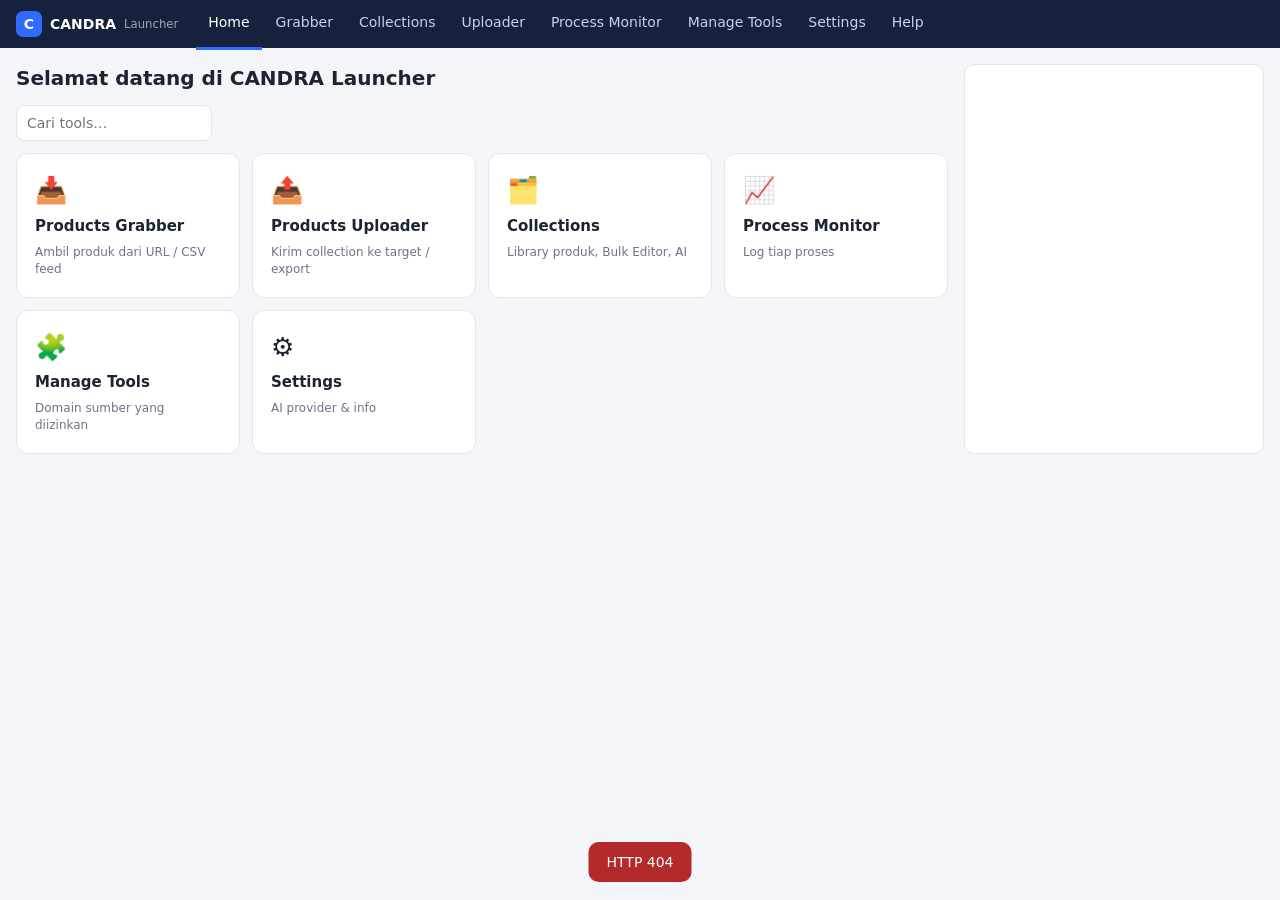
==== static/index.html @ fc0543c5 "CANDRA Launcher v0.7.0 Co-Authored-By: Claude Sonnet 5.5 <noreply@anthropic.com> Claude-Session: htt" ====
<!doctype html>
<html lang="id">
<head>
<meta charset="utf-8">
<meta name="viewport" content="width=device-width, initial-scale=1">
<title>CANDRA Launcher</title>
<link rel="stylesheet" href="/static/app.css">
</head>
<body>
<header class="topbar">
  <div class="brand"><span class="logo">C</span><b>CANDRA</b><small>Launcher</small></div>
  <nav id="nav"></nav>
  <div class="ver" id="ver"></div>
</header>
<main id="view"></main>
<div id="toast" class="toast" hidden></div>
<div id="modal" class="modal" hidden></div>
<script src="/static/app.js"></script>
</body>
</html>
---- static/app.css ----
:root{--bg:#f3f5f9;--card:#fff;--ink:#1c2333;--mut:#6b7488;--line:#e1e5ee;--pri:#2f6bff;--pri2:#1f4fd1;--ok:#13a05b;--bad:#d93b3b;--warn:#c98a00;--top:#16213e}
@media (prefers-color-scheme:dark){:root{--bg:#10141f;--card:#1a2030;--ink:#e8ecf6;--mut:#99a3ba;--line:#2a3350;--top:#0b0f1a}}
*{box-sizing:border-box}body{margin:0;background:var(--bg);color:var(--ink);font:14px/1.45 system-ui,Segoe UI,Roboto,sans-serif}
.topbar{display:flex;align-items:center;gap:18px;background:var(--top);color:#fff;padding:0 16px;height:48px;position:sticky;top:0;z-index:5}
.brand{display:flex;align-items:center;gap:8px}.brand small{opacity:.6}.logo{background:var(--pri);border-radius:7px;width:26px;height:26px;display:grid;place-items:center;font-weight:700}
nav{display:flex;gap:2px;flex:1;overflow:auto}nav a{color:#c9d2ea;padding:14px 12px;cursor:pointer;text-decoration:none;white-space:nowrap;border-bottom:3px solid transparent}
nav a.on{color:#fff;border-color:var(--pri)}nav a:hover{color:#fff}.ver{font-size:12px;opacity:.65}
main{padding:16px;max-width:1500px;margin:0 auto}
h2{margin:0 0 12px;font-size:20px}h3{margin:0 0 8px;font-size:15px}
.card{background:var(--card);border:1px solid var(--line);border-radius:10px;padding:14px}
.row{display:flex;gap:12px;flex-wrap:wrap;align-items:center}.grow{flex:1}.gap{margin-top:12px}.mut{color:var(--mut)}.small{font-size:12px}
.grid{display:grid;grid-template-columns:repeat(auto-fill,minmax(210px,1fr));gap:12px}
.tile{background:var(--card);border:1px solid var(--line);border-radius:12px;padding:18px;cursor:pointer;display:flex;flex-direction:column;gap:6px}
.tile:hover{border-color:var(--pri);box-shadow:0 2px 10px rgba(47,107,255,.15)}.tile .ic{font-size:26px}.tile b{font-size:15px}
.home{display:grid;grid-template-columns:1fr 300px;gap:16px}@media(max-width:900px){.home,.split{grid-template-columns:1fr!important}}
.split{display:grid;grid-template-columns:260px 1fr;gap:14px}
button,.btn{font:inherit;border:1px solid var(--line);background:var(--card);color:var(--ink);padding:7px 13px;border-radius:8px;cursor:pointer}
button:hover{border-color:var(--pri)}button.pri{background:var(--pri);color:#fff;border-color:var(--pri);font-weight:600}button.pri:hover{background:var(--pri2)}
button.danger{color:var(--bad)}button:disabled{opacity:.5;cursor:not-allowed}button.sm{padding:3px 9px;font-size:12px}
input,select,textarea{font:inherit;color:var(--ink);background:var(--card);border:1px solid var(--line);border-radius:8px;padding:7px 10px;max-width:100%}
textarea{width:100%;min-height:150px;font-family:ui-monospace,Consolas,monospace;font-size:13px}
label{display:flex;flex-direction:column;gap:4px;font-size:12px;color:var(--mut)}label.chk{flex-direction:row;align-items:center;gap:6px;color:var(--ink);font-size:14px}
.tabs{display:flex;gap:4px;border-bottom:1px solid var(--line);margin-bottom:12px}.tabs a{padding:8px 14px;cursor:pointer;border-bottom:3px solid transparent;color:var(--mut)}.tabs a.on{color:var(--pri);border-color:var(--pri);font-weight:600}
table{border-collapse:collapse;width:100%}th,td{padding:7px 9px;border-bottom:1px solid var(--line);text-align:left;vertical-align:top}th{font-size:12px;color:var(--mut);font-weight:600}
.thumb{width:44px;height:44px;border-radius:6px;object-fit:cover;background:var(--line)}
.badge{display:inline-block;padding:1px 8px;border-radius:99px;font-size:11px;font-weight:600;background:var(--line);color:var(--mut)}
.badge.ok{background:#d9f4e6;color:#0b6b3b}.badge.bad{background:#fbdede;color:#9b1f1f}.badge.run{background:#dbe7ff;color:#1b45b5}.badge.warn{background:#fdf0cc;color:#8a5d00}
.proc{border:1px solid var(--line);border-radius:8px;padding:9px;margin-bottom:8px;cursor:pointer;background:var(--card)}.proc.on{border-color:var(--pri)}.proc:hover{border-color:var(--pri)}
.log{background:#0d1220;color:#d6def5;border-radius:8px;padding:10px;font:12px/1.5 ui-monospace,Consolas,monospace;max-height:420px;overflow:auto;white-space:pre-wrap}
.log .e{color:#ff8f8f}.log .w{color:#ffd37a}.log .t{color:#7f8bb0}
.bar{height:8px;background:var(--line);border-radius:5px;overflow:hidden}.bar i{display:block;height:100%;background:var(--pri)}
.steps{display:grid;grid-template-columns:repeat(auto-fit,minmax(300px,1fr));gap:12px}.step h3 span{background:var(--pri);color:#fff;border-radius:50%;width:22px;height:22px;display:inline-grid;place-items:center;margin-right:6px;font-size:12px}
.modal{position:fixed;inset:0;background:rgba(10,14,25,.55);display:grid;place-items:center;z-index:20;padding:16px}.modal[hidden],.toast[hidden]{display:none}
.modal .box{background:var(--card);border-radius:12px;padding:18px;width:min(640px,100%);max-height:90vh;overflow:auto}.modal .box.wide{width:min(980px,100%)}
.toast{position:fixed;bottom:18px;left:50%;transform:translateX(-50%);background:#1c2333;color:#fff;padding:10px 18px;border-radius:10px;z-index:30;max-width:90vw}.toast.err{background:#b32a2a}
.note{background:#fff7e0;border:1px solid #f0d58a;color:#6b4e00;border-radius:8px;padding:8px 11px;font-size:12.5px}
@media(prefers-color-scheme:dark){.note{background:#2b2411;border-color:#5a4a1a;color:#e8cf86}.badge.ok{background:#12372a;color:#7fe0ae}.badge.bad{background:#3d1a1a;color:#ff9b9b}.badge.run{background:#16264f;color:#9cb9ff}.badge.warn{background:#3b2f0e;color:#f0cf7a}}
.toolbar{display:flex;gap:8px;flex-wrap:wrap;align-items:center;margin-bottom:10px}.var{font-size:12px;color:var(--mut)}.var b{color:var(--ink);font-weight:500}
.modal th{position:static}
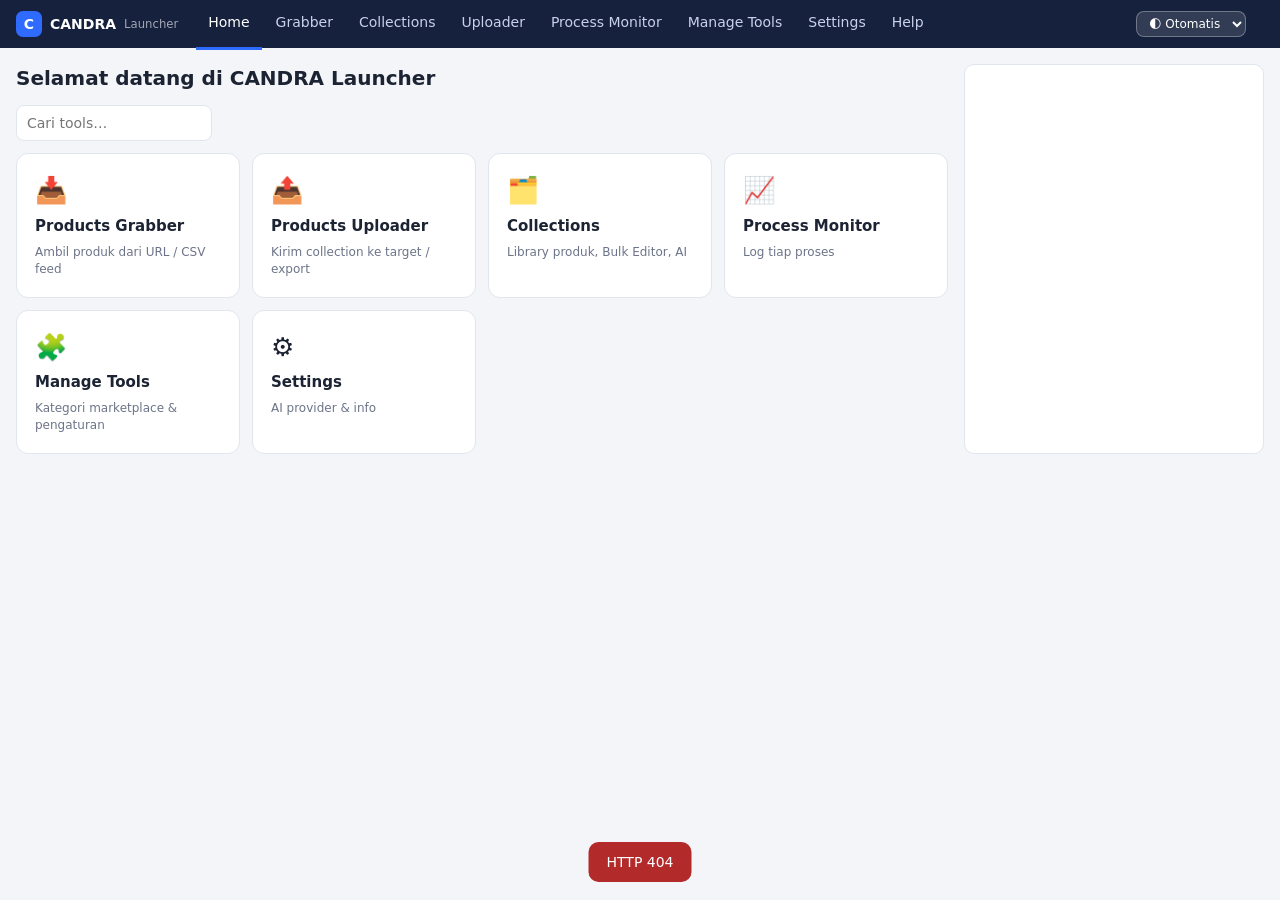
==== commit 09822bb1: "v0.20.5: bersih otomatis saat upload (termasuk sertifikat), panel Capture bisa digeser/dikecilkan, t" ====
--- a/static/index.html
+++ b/static/index.html
@@ -4,17 +4,22 @@
 <meta charset="utf-8">
 <meta name="viewport" content="width=device-width, initial-scale=1">
 <title>CANDRA Launcher</title>
+<script>try{var t=localStorage.getItem("candraTheme");if(t==="light"||t==="dark")document.documentElement.setAttribute("data-theme",t)}catch(e){}</script>
 <link rel="stylesheet" href="/static/app.css">
 </head>
 <body>
 <header class="topbar">
   <div class="brand"><span class="logo">C</span><b>CANDRA</b><small>Launcher</small></div>
   <nav id="nav"></nav>
+  <select id="themesel" class="themesel" title="Tema tampilan" aria-label="Tema tampilan"><option value="auto">🌓 Otomatis</option><option value="light">☀️ Terang</option><option value="dark">🌙 Gelap</option></select>
   <div class="ver" id="ver"></div>
 </header>
 <main id="view"></main>
 <div id="toast" class="toast" hidden></div>
 <div id="modal" class="modal" hidden></div>
+<script>(function(){var s=document.getElementById("themesel"),t="auto";try{t=localStorage.getItem("candraTheme")||"auto"}catch(e){}
+s.value=t;s.onchange=function(){var v=s.value;try{localStorage.setItem("candraTheme",v)}catch(e){}
+if(v==="auto")document.documentElement.removeAttribute("data-theme");else document.documentElement.setAttribute("data-theme",v)}})();</script>
 <script src="/static/app.js"></script>
 </body>
 </html>
--- a/static/app.css
+++ b/static/app.css
@@ -1,6 +1,7 @@
 :root{--bg:#f3f5f9;--card:#fff;--ink:#1c2333;--mut:#6b7488;--line:#e1e5ee;--pri:#2f6bff;--pri2:#1f4fd1;--ok:#13a05b;--bad:#d93b3b;--warn:#c98a00;--top:#16213e}
-@media (prefers-color-scheme:dark){:root{--bg:#10141f;--card:#1a2030;--ink:#e8ecf6;--mut:#99a3ba;--line:#2a3350;--top:#0b0f1a}}
-*{box-sizing:border-box}body{margin:0;background:var(--bg);color:var(--ink);font:14px/1.45 system-ui,Segoe UI,Roboto,sans-serif}
+@media (prefers-color-scheme:dark){:root:not([data-theme=light]){--bg:#10141f;--card:#1a2030;--ink:#e8ecf6;--mut:#99a3ba;--line:#2a3350;--top:#0b0f1a}}
+:root[data-theme=dark]{--bg:#10141f;--card:#1a2030;--ink:#e8ecf6;--mut:#99a3ba;--line:#2a3350;--top:#0b0f1a;color-scheme:dark}:root[data-theme=light]{color-scheme:light}
+a{color:var(--ink)}*{box-sizing:border-box}body{margin:0;background:var(--bg);color:var(--ink);font:14px/1.45 system-ui,Segoe UI,Roboto,sans-serif}
 .topbar{display:flex;align-items:center;gap:18px;background:var(--top);color:#fff;padding:0 16px;height:48px;position:sticky;top:0;z-index:5}
 .brand{display:flex;align-items:center;gap:8px}.brand small{opacity:.6}.logo{background:var(--pri);border-radius:7px;width:26px;height:26px;display:grid;place-items:center;font-weight:700}
 nav{display:flex;gap:2px;flex:1;overflow:auto}nav a{color:#c9d2ea;padding:14px 12px;cursor:pointer;text-decoration:none;white-space:nowrap;border-bottom:3px solid transparent}
@@ -33,7 +34,34 @@
 .modal{position:fixed;inset:0;background:rgba(10,14,25,.55);display:grid;place-items:center;z-index:20;padding:16px}.modal[hidden],.toast[hidden]{display:none}
 .modal .box{background:var(--card);border-radius:12px;padding:18px;width:min(640px,100%);max-height:90vh;overflow:auto}.modal .box.wide{width:min(980px,100%)}
 .toast{position:fixed;bottom:18px;left:50%;transform:translateX(-50%);background:#1c2333;color:#fff;padding:10px 18px;border-radius:10px;z-index:30;max-width:90vw}.toast.err{background:#b32a2a}
-.note{background:#fff7e0;border:1px solid #f0d58a;color:#6b4e00;border-radius:8px;padding:8px 11px;font-size:12.5px}
-@media(prefers-color-scheme:dark){.note{background:#2b2411;border-color:#5a4a1a;color:#e8cf86}.badge.ok{background:#12372a;color:#7fe0ae}.badge.bad{background:#3d1a1a;color:#ff9b9b}.badge.run{background:#16264f;color:#9cb9ff}.badge.warn{background:#3b2f0e;color:#f0cf7a}}
+.note{background:#eef2fa;border:1px solid #d3dbec;border-left:3px solid #9fb0d6;color:#3d4864;border-radius:8px;padding:8px 11px;font-size:12.5px}
+@media(prefers-color-scheme:dark){:root:not([data-theme=light]) .note{background:#1b2336;border-color:#2c3756;border-left-color:#5b6fa3;color:#c3cde4}:root:not([data-theme=light]) .badge.ok{background:#12372a;color:#7fe0ae}:root:not([data-theme=light]) .badge.bad{background:#3d1a1a;color:#ff9b9b}:root:not([data-theme=light]) .badge.run{background:#16264f;color:#9cb9ff}:root:not([data-theme=light]) .badge.warn{background:#3b2f0e;color:#f0cf7a}}:root[data-theme=dark] .note{background:#1b2336;border-color:#2c3756;border-left-color:#5b6fa3;color:#c3cde4}:root[data-theme=dark] .badge.ok{background:#12372a;color:#7fe0ae}:root[data-theme=dark] .badge.bad{background:#3d1a1a;color:#ff9b9b}:root[data-theme=dark] .badge.run{background:#16264f;color:#9cb9ff}:root[data-theme=dark] .badge.warn{background:#3b2f0e;color:#f0cf7a}
 .toolbar{display:flex;gap:8px;flex-wrap:wrap;align-items:center;margin-bottom:10px}.var{font-size:12px;color:var(--mut)}.var b{color:var(--ink);font-weight:500}
 .modal th{position:static}
+
+.rv{border:1px solid var(--line);border-radius:10px;margin:10px 0;overflow:hidden}.rv-h{padding:6px 10px;background:rgba(127,127,127,.10)}
+.rv-orig{padding:8px 10px}.rv-ai{padding:8px 10px;border-top:1px dashed var(--line);border-left:3px solid var(--pri);background:rgba(47,107,255,.05)}
+.rv-l{font-size:11px;letter-spacing:.05em;color:var(--mut);margin-bottom:4px;font-weight:600}.rv-t{font-weight:600}
+.rv-d{white-space:pre-wrap;font-size:12.5px;color:var(--mut);max-height:130px;overflow:auto;margin-top:4px}.rv textarea{width:100%;min-height:120px;margin-top:4px}
+tr.marked td{background:rgba(217,59,59,.12)}
+
+mark.dif{background:#d9f4e6;color:inherit;border-radius:3px;padding:0 1px}.topt{border:1px solid var(--line);border-radius:8px;padding:6px 8px;margin:4px 0;cursor:pointer}.topt:hover{border-color:#2f6bff}.topt.on{border-color:#2f6bff;background:#2f6bff14}.topt.bad{opacity:.75}
+@media(prefers-color-scheme:dark){:root:not([data-theme=light]) mark.dif{background:#12372a}}:root[data-theme=dark] mark.dif{background:#12372a}
+.opt-wrap{display:grid;grid-template-columns:340px 1fr;gap:12px;align-items:start}@media(max-width:1000px){.opt-wrap{grid-template-columns:1fr}}
+.opt-tiles{display:flex;flex-wrap:wrap;gap:8px;margin:8px 0}.opt-tile{border:1px solid var(--line);border-radius:10px;padding:6px 12px;cursor:pointer;background:var(--card);min-width:96px}.opt-tile b{display:block;font-size:20px}.opt-tile.on{border-color:var(--pri);background:#2f6bff14}
+.opt-list{max-height:72vh;overflow:auto}.opt-row{display:flex;gap:8px;align-items:center;border:1px solid var(--line);border-radius:8px;padding:5px 7px;margin-bottom:5px;cursor:pointer;background:var(--card)}.opt-row.on{border-color:var(--pri);background:#2f6bff14}.opt-row img{width:38px;height:38px;object-fit:cover;border-radius:6px;flex:none}.opt-row .t{flex:1;min-width:0;font-size:12px;overflow:hidden;display:-webkit-box;-webkit-line-clamp:2;-webkit-box-orient:vertical}
+.opt-bar{height:6px;border-radius:4px;background:var(--line);overflow:hidden;margin:3px 0}.opt-bar i{display:block;height:100%;background:#2f6bff}.opt-bar.over i{background:#d33}
+.opt-sticky{position:sticky;bottom:0;background:var(--bg,#fff);padding:8px 0;border-top:1px solid var(--line);display:flex;gap:8px;flex-wrap:wrap;align-items:center}
+.opt-steps{display:flex;gap:6px;flex-wrap:wrap;margin:6px 0}.opt-steps span{border:1px dashed var(--line);border-radius:8px;padding:4px 8px;font-size:12px}
+
+.themesel{background:rgba(255,255,255,.12);color:#fff;border:1px solid rgba(255,255,255,.3);border-radius:8px;padding:4px 8px;font-size:12px}
+.themesel option{color:#1c2333;background:#fff}
+/* tema terang: pastikan teks tetap jelas */
+:root[data-theme=light] .log{background:#f6f8fc;color:#1c2333;border:1px solid var(--line)}
+:root[data-theme=light] .log .e{color:#b32a2a}:root[data-theme=light] .log .w{color:#8a5d00}:root[data-theme=light] .log .t{color:#6b7488}
+:root[data-theme=light] .toast{background:#1c2333;color:#fff}
+.badge{color:#4a5368}
+@media(prefers-color-scheme:dark){:root:not([data-theme=light]) button.danger,:root:not([data-theme=light]) .bad{color:#ff8585}:root:not([data-theme=light]) .tabs a.on{color:#8db1ff}:root:not([data-theme=light]) .badge{color:var(--mut)}}
+:root[data-theme=dark] button.danger,:root[data-theme=dark] .bad{color:#ff8585}:root[data-theme=dark] .tabs a.on{color:#8db1ff}:root[data-theme=dark] .badge{color:var(--mut)}
+:root[data-theme=dark] .badge.ok{color:#7fe0ae}:root[data-theme=dark] .badge.bad{color:#ff9b9b}:root[data-theme=dark] .badge.run{color:#9cb9ff}:root[data-theme=dark] .badge.warn{color:#f0cf7a}
+.badge.ok{color:#0b6b3b}.badge.bad{color:#9b1f1f}.badge.run{color:#1b45b5}.badge.warn{color:#8a5d00}
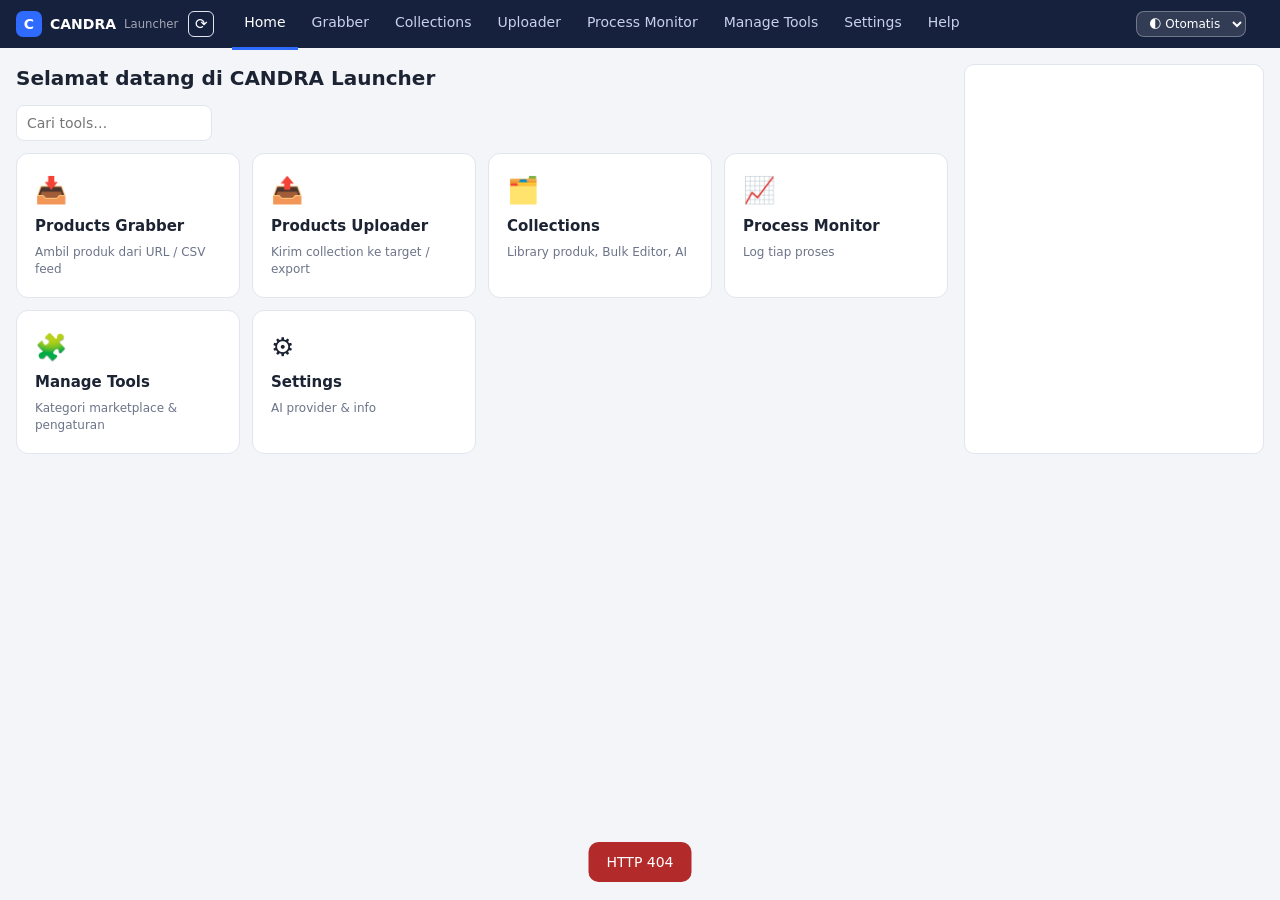
==== commit e3418183: "v0.20.10: varian habis tidak diambil; tombol refresh dipindah ke topbar CANDRA Launcher (ekstensi 0." ====
--- a/static/index.html
+++ b/static/index.html
@@ -9,7 +9,7 @@
 </head>
 <body>
 <header class="topbar">
-  <div class="brand"><span class="logo">C</span><b>CANDRA</b><small>Launcher</small></div>
+  <div class="brand"><span class="logo">C</span><b>CANDRA</b><small>Launcher</small><button type="button" id="reloadbtn" class="reloadbtn" title="Muat ulang halaman (F5)" aria-label="Muat ulang halaman">⟳</button></div>
   <nav id="nav"></nav>
   <select id="themesel" class="themesel" title="Tema tampilan" aria-label="Tema tampilan"><option value="auto">🌓 Otomatis</option><option value="light">☀️ Terang</option><option value="dark">🌙 Gelap</option></select>
   <div class="ver" id="ver"></div>
@@ -17,6 +17,7 @@
 <main id="view"></main>
 <div id="toast" class="toast" hidden></div>
 <div id="modal" class="modal" hidden></div>
+<script>document.getElementById("reloadbtn").addEventListener("click",function(){location.reload()});</script>
 <script>(function(){var s=document.getElementById("themesel"),t="auto";try{t=localStorage.getItem("candraTheme")||"auto"}catch(e){}
 s.value=t;s.onchange=function(){var v=s.value;try{localStorage.setItem("candraTheme",v)}catch(e){}
 if(v==="auto")document.documentElement.removeAttribute("data-theme");else document.documentElement.setAttribute("data-theme",v)}})();</script>
--- a/static/app.css
+++ b/static/app.css
@@ -65,3 +65,5 @@
 :root[data-theme=dark] button.danger,:root[data-theme=dark] .bad{color:#ff8585}:root[data-theme=dark] .tabs a.on{color:#8db1ff}:root[data-theme=dark] .badge{color:var(--mut)}
 :root[data-theme=dark] .badge.ok{color:#7fe0ae}:root[data-theme=dark] .badge.bad{color:#ff9b9b}:root[data-theme=dark] .badge.run{color:#9cb9ff}:root[data-theme=dark] .badge.warn{color:#f0cf7a}
 .badge.ok{color:#0b6b3b}.badge.bad{color:#9b1f1f}.badge.run{color:#1b45b5}.badge.warn{color:#8a5d00}
+
+.reloadbtn{background:transparent;color:inherit;border:1px solid var(--line,rgba(128,128,128,.4));border-radius:6px;width:26px;height:26px;padding:0;margin-left:2px;cursor:pointer;font-size:15px;line-height:1;display:grid;place-items:center}.reloadbtn:hover{background:var(--pri);color:#fff;border-color:var(--pri)}
